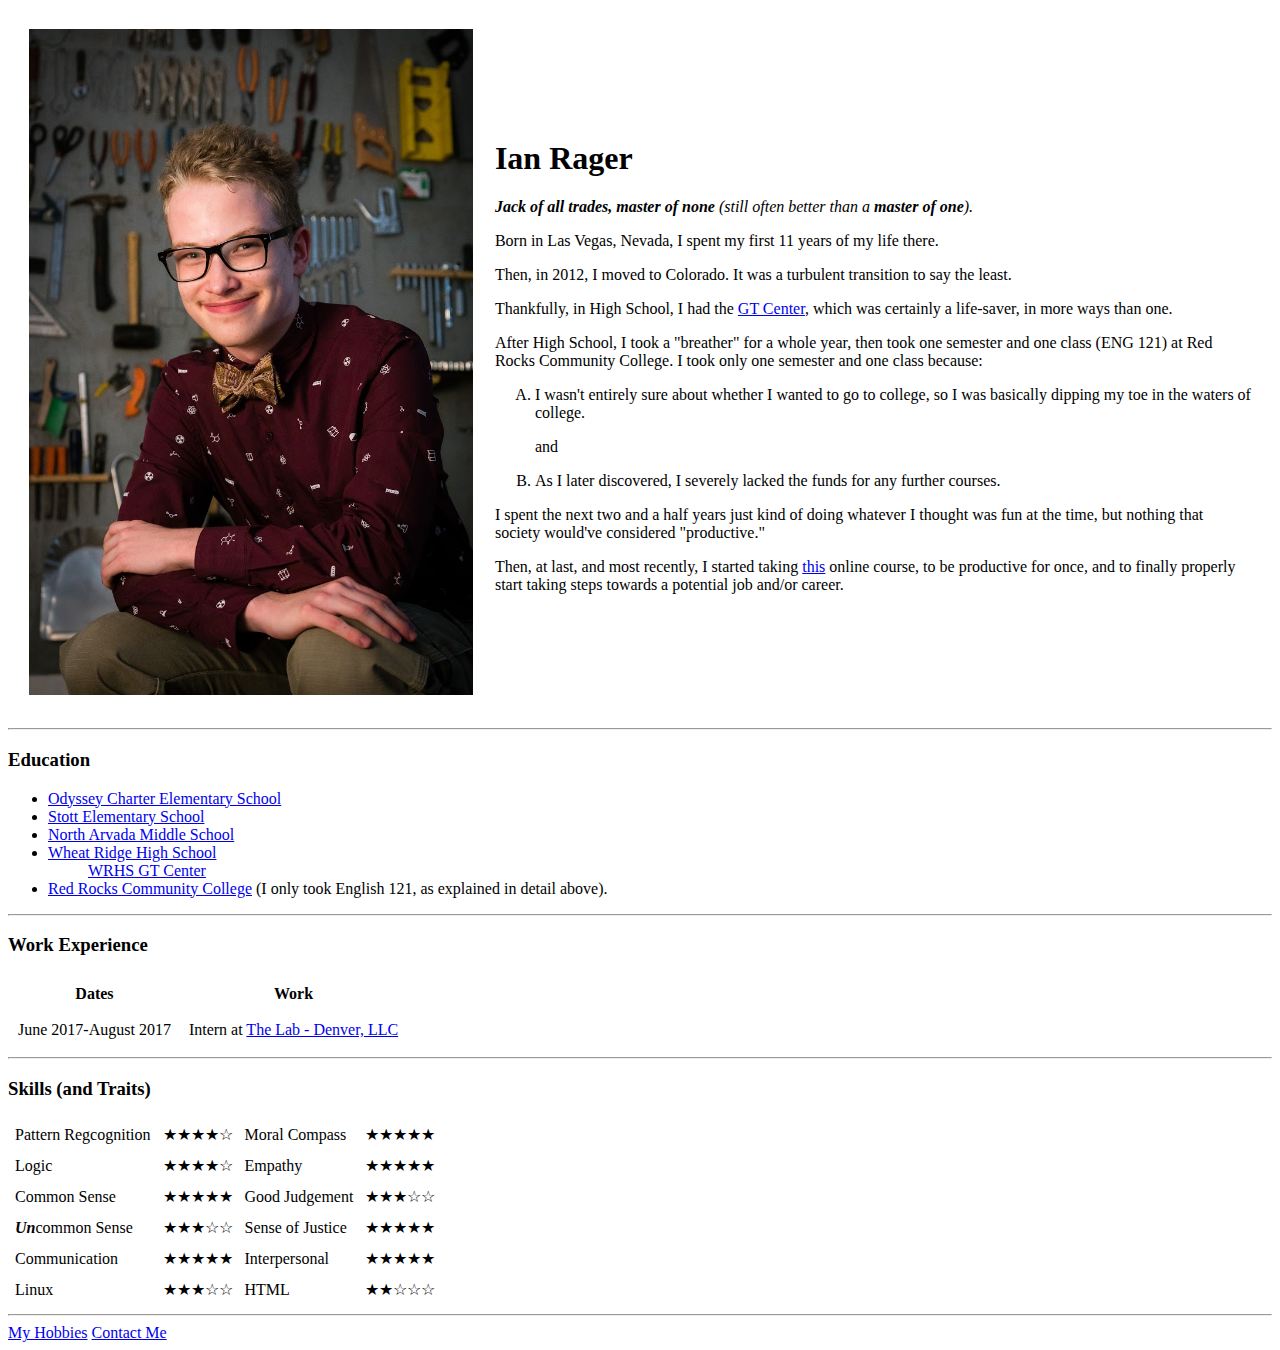
==== index.html @ db015d67 "Added initial CV website files" ====
<!DOCTYPE html>
<html lang="en" dir="ltr">

<head>
  <meta charset="utf-8">
  <title>Ian's Personal Site</title>
</head>

<body>
  <table cellspacing="20">
    <tr>
      <td><img src="images/ianrager.jpeg" width=100% height=100% alt="ian rager profile picture"></td>
      <td>
        <h1>Ian Rager</h1>
        <p><em><strong>Jack of all trades, master of none</strong> (still often better than a <strong>master of one</strong>).</em></p>
        <p>Born in Las Vegas, Nevada, I spent my first 11 years of my life there.</p>
        <p>Then, in 2012, I moved to Colorado. It was a turbulent transition to say the least.</p>
        <p>Thankfully, in High School, I had the
          <a href="https://sites.google.com/jeffcoschools.us/wrhs-gt/home">GT Center</a></strong>, which was certainly a life-saver, in more
          ways than one.
        </p>
        <p>
          After High School, I took a "breather" for a whole year, then took one semester and one class (ENG 121) at Red Rocks Community College. I took only one semester and one class because:
        </p>
        <ol type=A>
          <li>I wasn't entirely sure about whether I wanted to go to college, so I was basically dipping my toe in the waters of college.</li>
          <p>and</p>
          <li>As I later discovered, I severely lacked the funds for any further courses.</li>
        </ol>
        <p>
          I spent the next two and a half years just kind of doing whatever I thought was fun at the time, but nothing that society would've considered "productive."
        </p>
        <p>Then, at last, and most recently, I started taking <a href="https://www.udemy.com/course/the-complete-web-development-bootcamp/learn/lecture/12287468#notes">this</a> online course, to be productive for once, and to finally properly start
          taking steps towards a potential job and/or career.</p>
      </td>
    </tr>
  </table>
  <hr>
  <h3>Education</h3>
  <ul>
    <li><a href="https://odysseyk12.org/">Odyssey Charter Elementary School</a></li>
    <li><a href="https://stott.jeffcopublicschools.org/">Stott Elementary School</a></li>
    <li><a href="https://northarvada.jeffcopublicschools.org/">North Arvada Middle School</a></li>
    <li><a href="https://wheatridge.jeffcopublicschools.org/">Wheat Ridge High School</a></li>
    <ul><a href="https://sites.google.com/jeffcoschools.us/wrhs-gt/home">WRHS GT Center</a></ul>
    <li><a href="https://www.rrcc.edu/">Red Rocks Community College</a> (I only took English 121, as explained in detail above).</li>
  </ul>
  <hr>
  <h3>Work Experience</h3>
  <table cellpadding=8>
    <thead>
      <tr>
        <th>Dates</th>
        <th>Work</th>
      </tr>
    </thead>
    <tbody>
      <tr>
        <td>June 2017-August 2017</td>
        <td>Intern at <a href="https://thelabdenver.org/">The Lab - Denver, LLC</a></td>
      </tr>
    </tbody>
    <tfoot>

    </tfoot>
  </table>
  <hr>
  <h3>Skills (and Traits)</h3>
  <table cellpadding=5>
    <tbody>
      <tr>
        <td>Pattern Regcognition</td>
        <td>★★★★☆</td>
        <td>Moral Compass</td>
        <td>★★★★★</td>
      </tr>
      <tr>
        <td>Logic</td>
        <td>★★★★☆</td>
        <td>Empathy</td>
        <td>★★★★★</td>
      </tr>
      <tr>
        <td>Common Sense</td>
        <td>★★★★★</td>
        <td>Good Judgement</td>
        <td>★★★☆☆</td>
      </tr>
      <tr>
        <td><strong><em>Un</em></strong>common Sense</td>
        <td>★★★☆☆</td>
        <td>Sense of Justice</td>
        <td>★★★★★</td>
      </tr>
      <tr>
        <td>Communication</td>
        <td>★★★★★</td>
        <td>Interpersonal</td>
        <td>★★★★★</td>
      </tr>
      <tr>
        <td>Linux</td>
        <td>★★★☆☆</td>
        <td>HTML</td>
        <td>★★☆☆☆</td>
      </tr>
    </tbody>
  </table>
  <hr>
  <a href="hobbies.html">My Hobbies</a>
  <a href="contact-me.html">Contact Me</a>
</body>

</html>
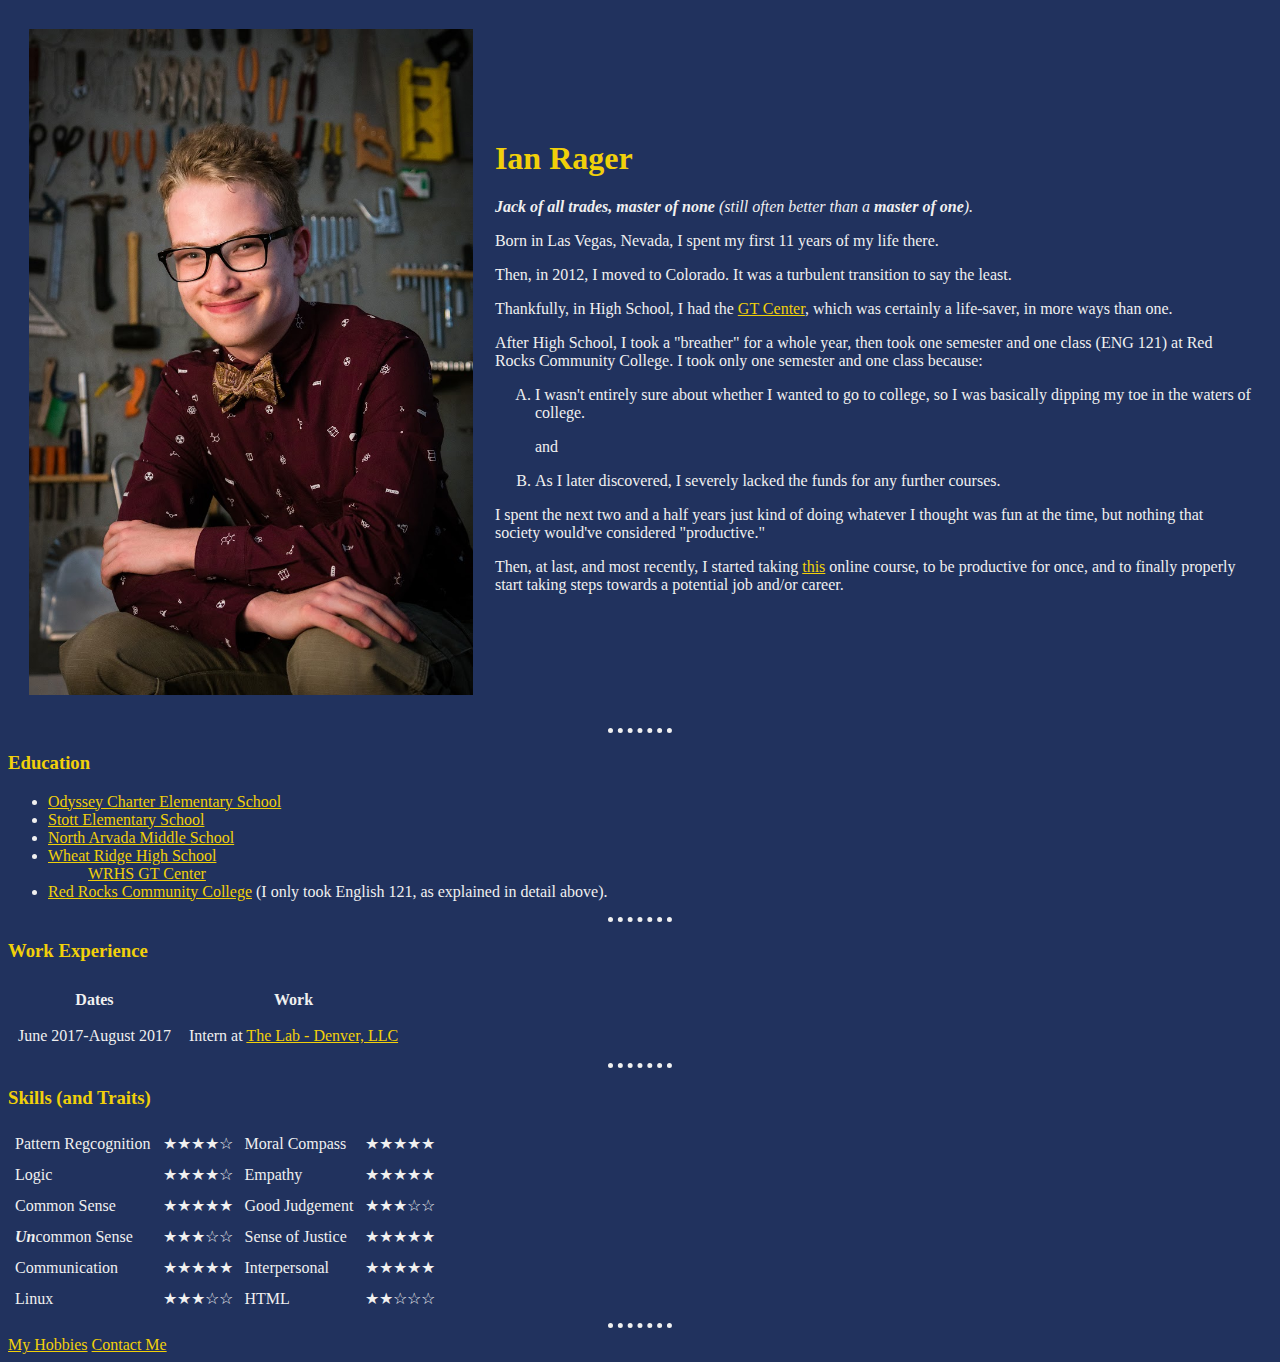
==== commit da022d53: "Added initial CSS style sheet + misc. tweaks" ====
--- a/index.html
+++ b/index.html
@@ -4,6 +4,7 @@
 <head>
   <meta charset="utf-8">
   <title>Ian's Personal Site</title>
+  <link rel="stylesheet" href="css/styles.css">
 </head>
 
 <body>
--- a/css/styles.css
+++ b/css/styles.css
@@ -0,0 +1,51 @@
+body {
+  background-color: #21325e
+}
+
+hr {
+  border-style: none;
+  border-top-style: dotted;
+  border-color: #f0f0f0;
+  border-width: 5px;
+  width: 5%;
+}
+
+h1 {
+  color: #f1d00a;
+}
+
+h3 {
+  color: #f1d00a;
+}
+
+p {
+  color: #f0f0f0;
+}
+
+a {
+  color: #f1d00a;
+}
+
+ol {
+  color: #f0f0f0;
+}
+
+ul {
+  color: #f0f0f0;
+}
+
+li {
+  color: #f0f0f0;
+}
+
+tr {
+  color: #f0f0f0;
+}
+
+td {
+  color: #f0f0f0;
+}
+
+label {
+  color: #f0f0f0;
+}
